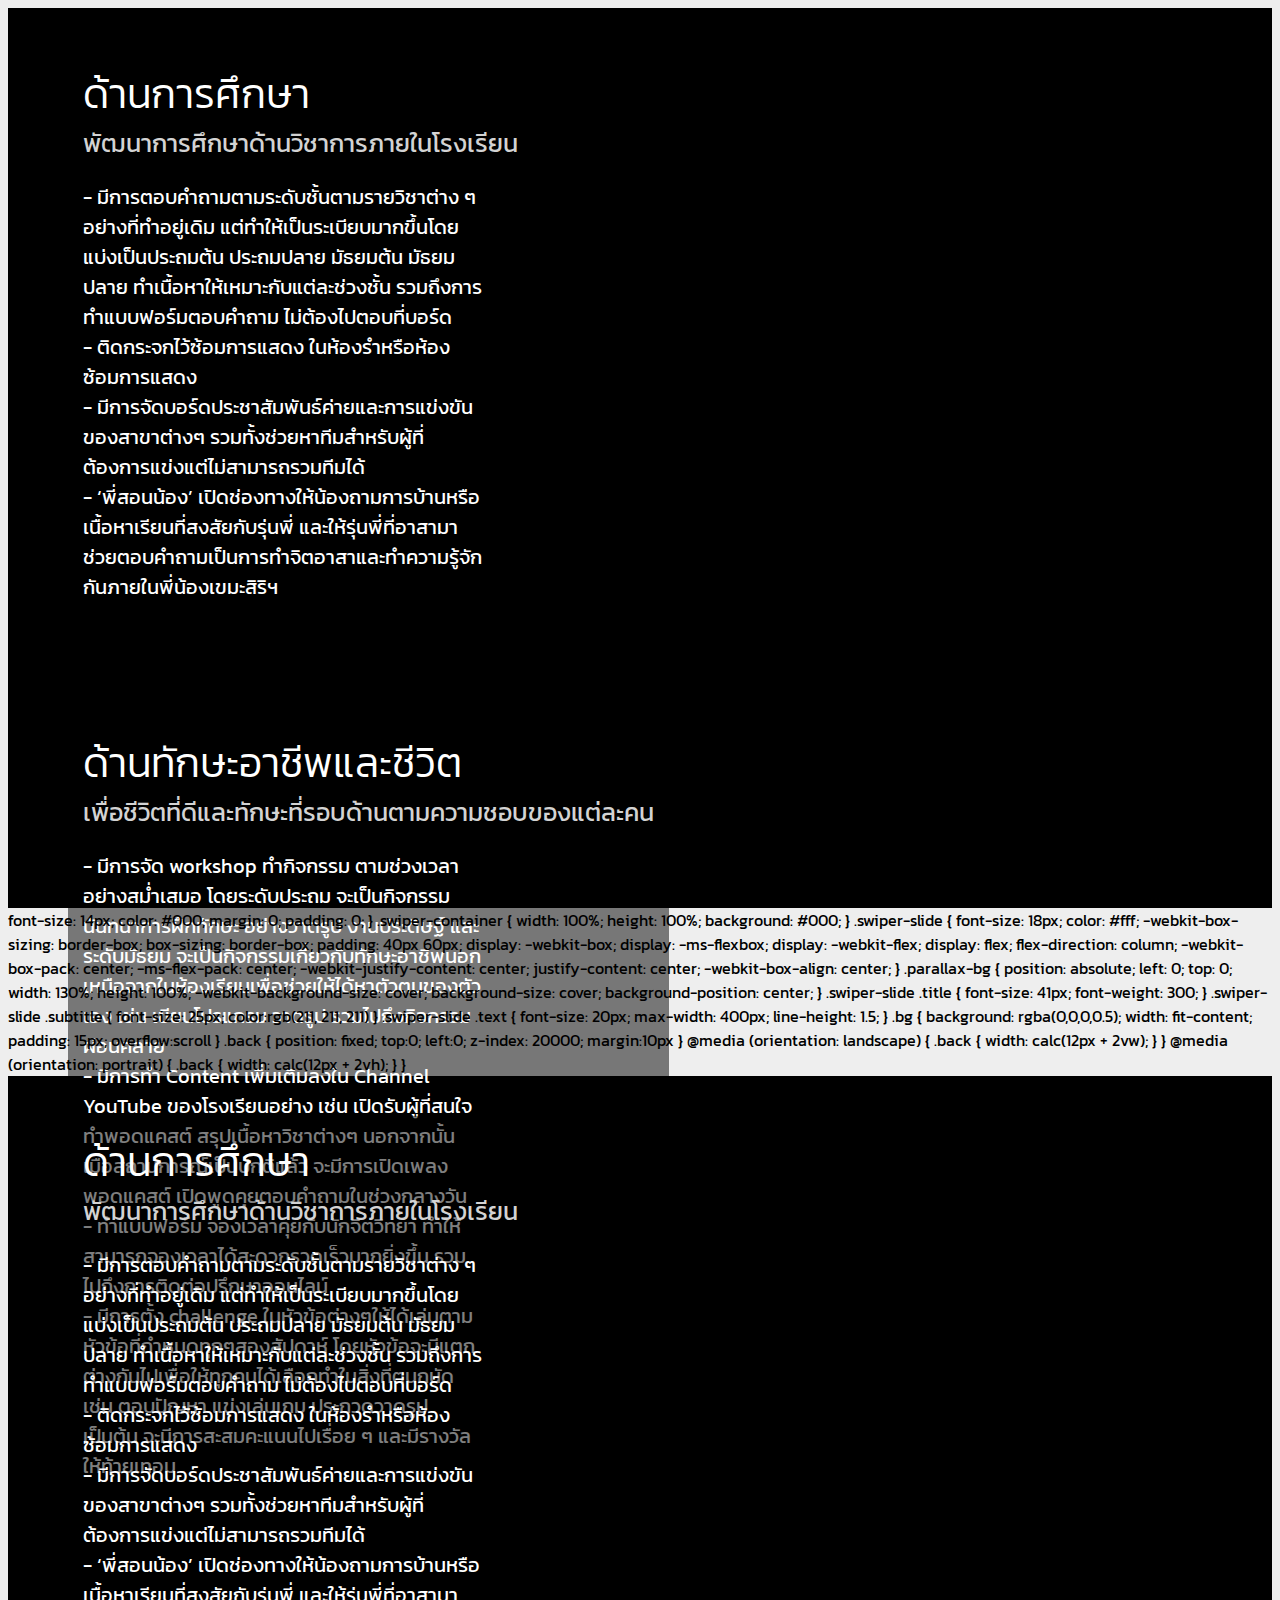
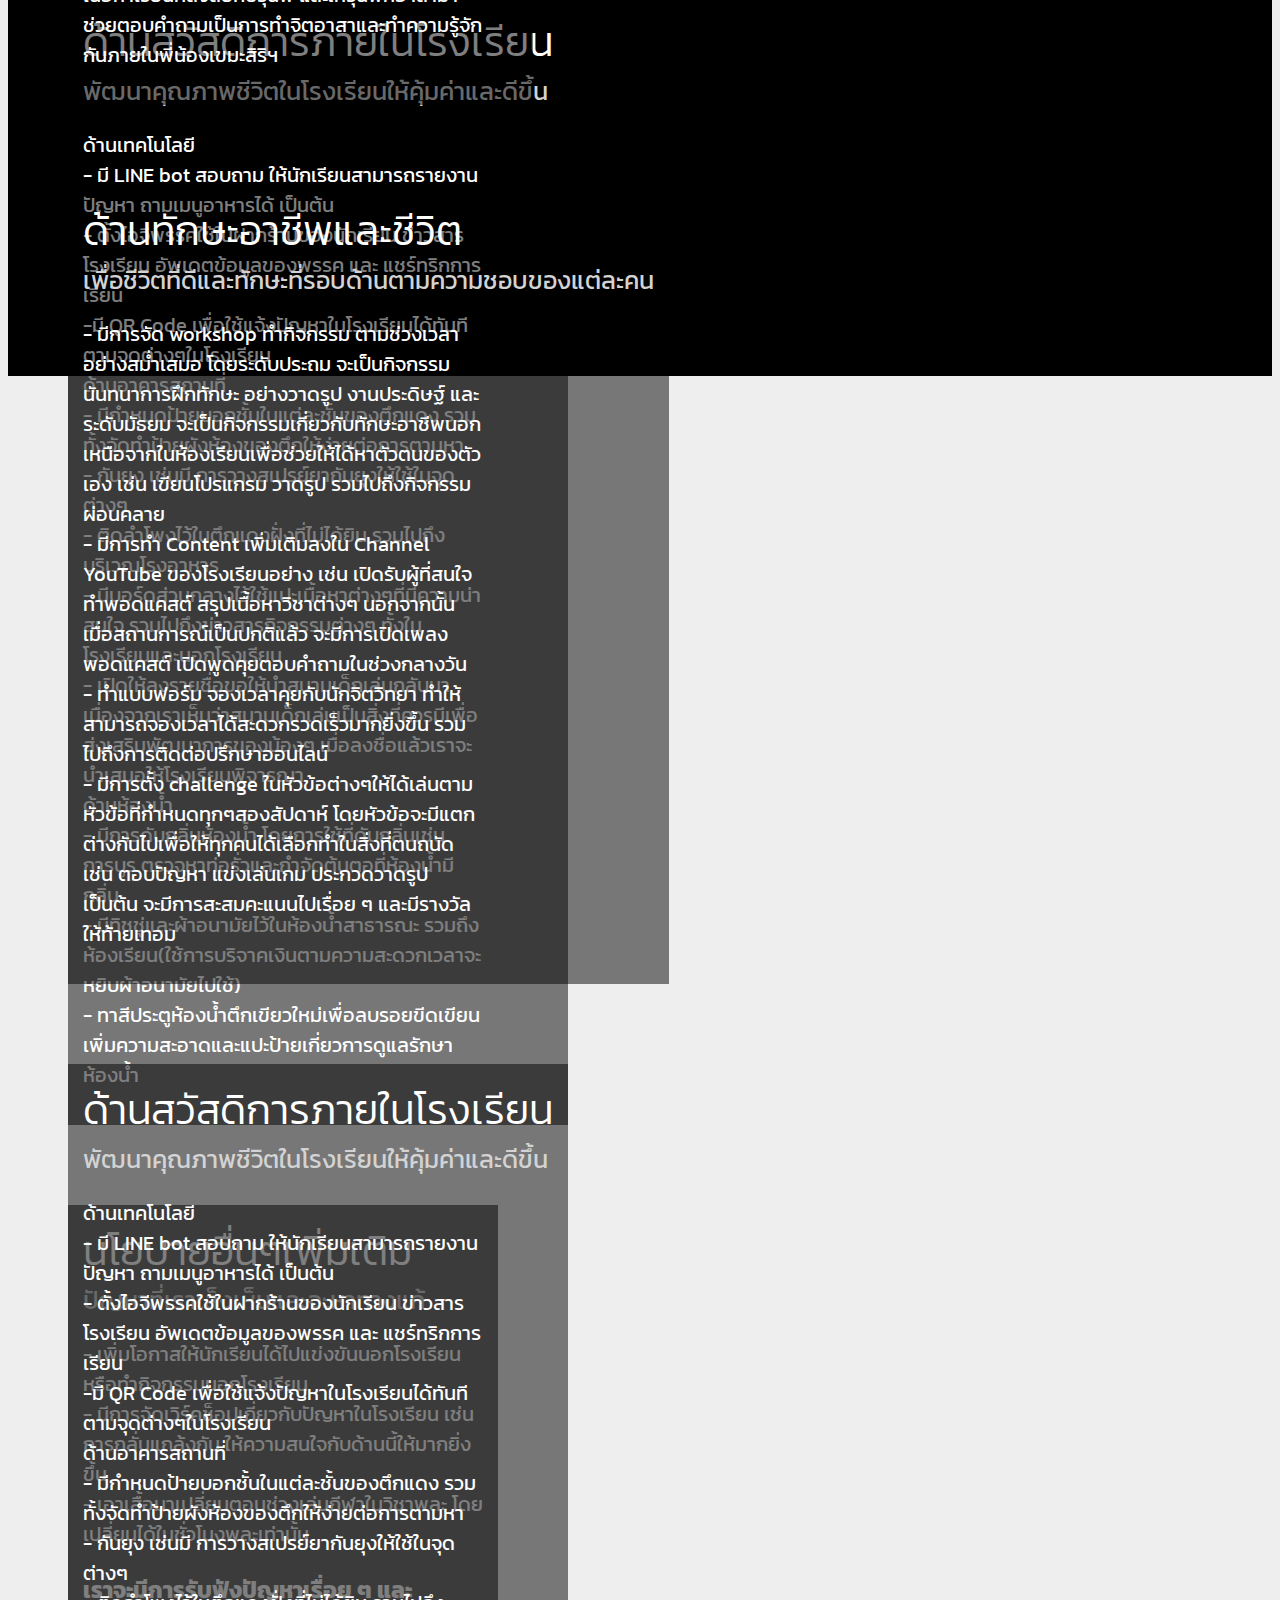
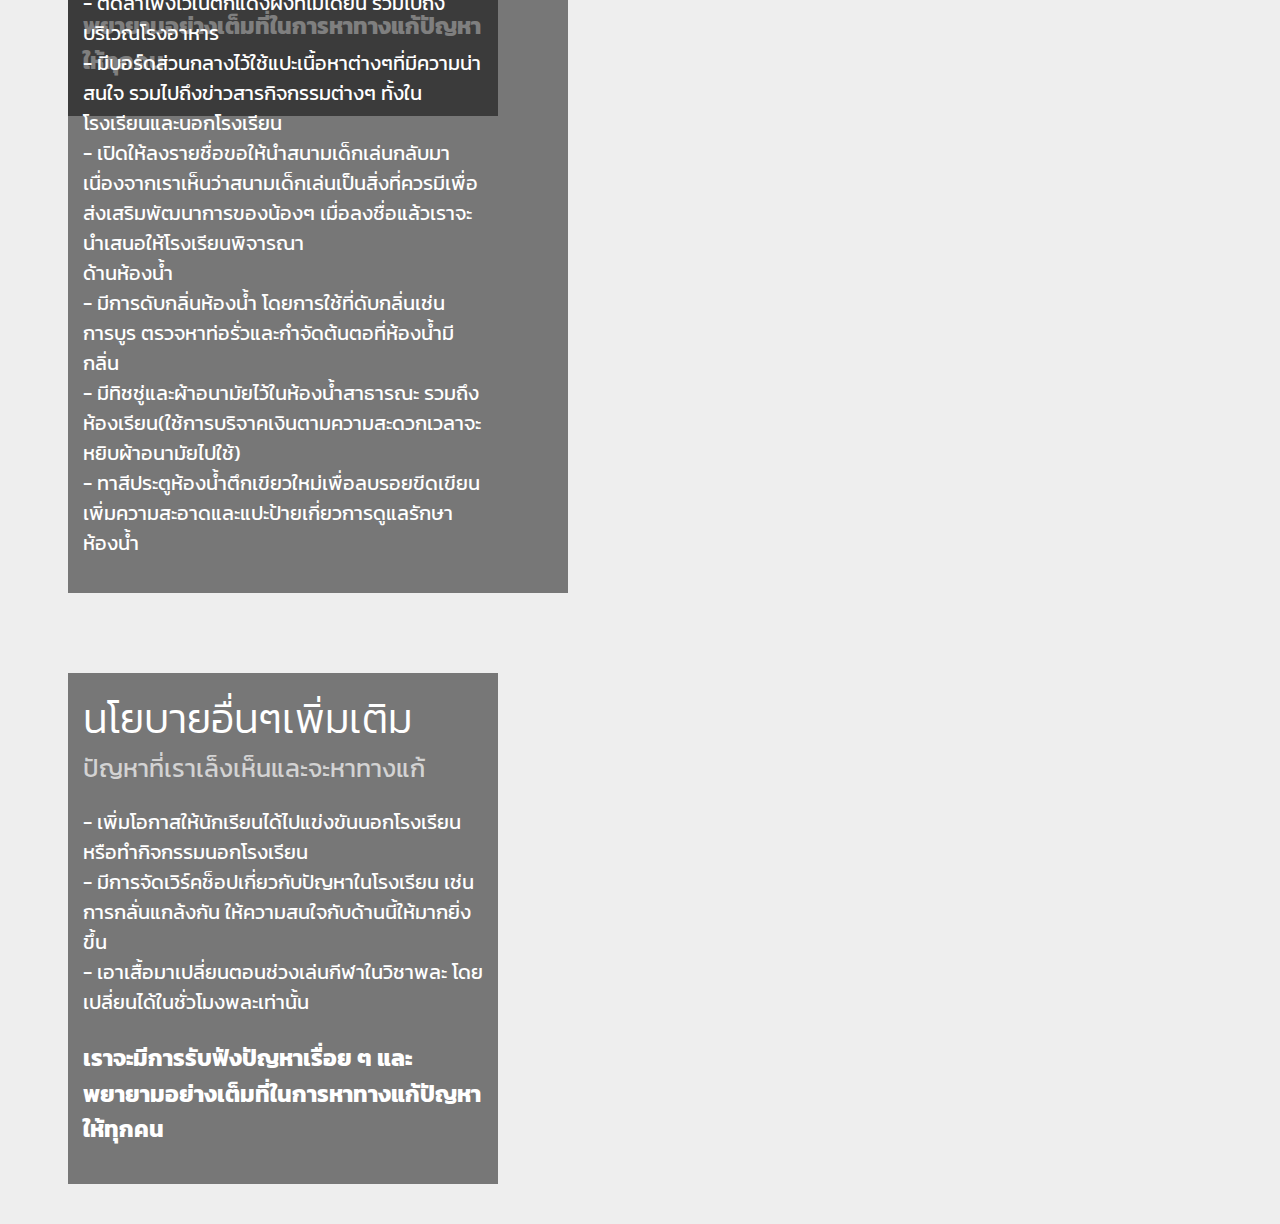
==== policies.html @ 5d54e793 "Update policies.html" ====
<!DOCTYPE html>
<html lang="en">
<head>
    <meta charset="UTF-8">
    <meta name="viewport" content="width=device-width, initial-scale=1.0">
    <title>นโยบายของเรา</title>
    <link rel="stylesheet" href="https://unpkg.com/swiper/swiper-bundle.css" />
    <link href="https://fonts.googleapis.com/css2?family=Kanit&display=swap" rel="stylesheet">
    <link rel="icon" href="./assets/LOGO.svg" type="image/svg">
    <style>
       html,
    body {
      position: relative;
      height: 100%;
    }

    body {
      background: #eee;
      font-family: 'Kanit', sans-serif;<!DOCTYPE html>
<html lang="en">
<head>
    <meta charset="UTF-8">
    <meta name="viewport" content="width=device-width, initial-scale=1.0">
    <title>นโยบายของเรา</title>
    <link rel="stylesheet" href="https://unpkg.com/swiper/swiper-bundle.css" />
    <link href="https://fonts.googleapis.com/css2?family=Kanit&display=swap" rel="stylesheet">
    <link rel="icon" href="./assets/LOGO.svg" type="image/svg">
    <style>
       html,
    body {
      position: relative;
      height: 100%;
    }

    body {
      background: #eee;
      font-family: 'Kanit', sans-serif;
      font-size: 14px;
      color: #000;
      margin: 0;
      padding: 0;
    }

    .swiper-container {
      width: 100%;
      height: 100%;
      background: #000;
    }

    .swiper-slide {
      font-size: 18px;
      color: #fff;
      -webkit-box-sizing: border-box;
      box-sizing: border-box;
      padding: 40px 60px;
      display: -webkit-box;
      display: -ms-flexbox;
      display: -webkit-flex;
      display: flex;
      flex-direction: column;
      -webkit-box-pack: center;
      -ms-flex-pack: center;
      -webkit-justify-content: center;
      justify-content: center;
      -webkit-box-align: center;
      

    }

    .parallax-bg {
      position: absolute;
      left: 0;
      top: 0;
      width: 130%;
      height: 100%;
      -webkit-background-size: cover;
      background-size: cover;
      background-position: center;
    }

    .swiper-slide .title {
      font-size: 41px;
      font-weight: 300;
    }

    .swiper-slide .subtitle {
      font-size: 25px;
      color:rgb(211, 211, 211)
    }

    .swiper-slide .text {
      font-size: 20px;
      max-width: 400px;
      line-height: 1.5;
    }
    
    .bg {
        background: rgba(0,0,0,0.5);
        width: fit-content;
        padding: 15px;
        overflow:scroll
    }
    .back {
        position: fixed;
        top:0;
        left:0;
        z-index: 20000;
        margin:10px
    }

    @media (orientation: landscape) {
    
    .back {
        width: calc(12px + 2vw);
    }
}

@media (orientation: portrait) {
    
    .back {
        width: calc(12px + 2vh);
    }
}
    </style>
</head>
<body>
    <img class="back"src="./assets/backw.svg" alt="" onclick="location.href='./index.html'">
    <div class="swiper-container">
        <div class="parallax-bg" style="background-image:url(./assets/school.jpg)" data-swiper-parallax="-23%"></div>
        <div class="swiper-wrapper">
          <div class="swiper-slide">
                <div class="bg">
                    <div class="title" data-swiper-parallax="-300">ด้านการศึกษา</div>
                    <div class="subtitle" data-swiper-parallax="-200">พัฒนาการศึกษาด้านวิชาการภายในโรงเรียน</div>
                    <div class="text" data-swiper-parallax="-100">
                    <p>- มีการตอบคำถามตามระดับชั้นตามรายวิชาต่าง ๆ อย่างที่ทำอยู่เดิม แต่ทำให้เป็นระเบียบมากขึ้นโดยแบ่งเป็นประถมต้น​ ประถมปลาย มัธยมต้น มัธยมปลาย ทำเนื้อหาให้เหมาะกับแต่ละช่วงชั้น รวมถึงการทำแบบฟอร์มตอบคำถาม ไม่ต้องไปตอบที่บอร์ด</br>
                        -  ติดกระจกไว้ซ้อมการแสดง ในห้องรำหรือห้องซ้อมการแสดง</br>
                        - มีการจัดบอร์ดประชาสัมพันธ์ค่ายและการแข่งขันของสาขาต่างๆ รวมทั้งช่วยหาทีมสำหรับผู้ที่ต้องการแข่งแต่ไม่สามารถรวมทีมได้</br>
                        - ‘พี่สอนน้อง’ เปิดช่องทางให้น้องถามการบ้านหรือเนื้อหาเรียนที่สงสัยกับรุ่นพี่ และให้รุ่นพี่ที่อาสามาช่วยตอบคำถามเป็นการทำจิตอาสาและทำความรู้จักกันภายในพี่น้องเขมะสิริฯ
                        </p>
                    </div>
                </div>
          </div>
          
          <div class="swiper-slide">
            <div class="bg">
                <div class="title" data-swiper-parallax="-300" data-swiper-parallax-opacity="0">ด้านทักษะอาชีพและชีวิต</div>
                <div class="subtitle" data-swiper-parallax="-200">เพื่อชีวิตที่ดีและทักษะที่รอบด้านตามความชอบของแต่ละคน </div>
                <div class="text" data-swiper-parallax="-100">
                <p>- มีการจัด workshop ทำกิจกรรม ตามช่วงเวลาอย่างสม่ำเสมอ​ โดยระดับประถม จะเป็นกิจกรรมนันทนาการฝึกทักษะ อย่างวาดรูป งานประดิษฐ์  และระดับมัธยม จะเป็นกิจกรรมเกี่ยวกับทักษะอาชีพนอกเหนือจากในห้องเรียนเพื่อช่วยให้ได้หาตัวตนของตัวเอง เช่น เขียนโปรแกรม วาดรูป รวมไปถึงกิจกรรมผ่อนคลาย</br>
                    -  มีการทำ Content เพิ่มเติมลงใน Channel YouTube ของโรงเรียนอย่าง เช่น เปิดรับผู้ที่สนใจทำพอดแคสต์ สรุปเนื้อหาวิชาต่างๆ นอกจากนั้นเมื่อสถานการณ์เป็นปกติแล้ว จะมีการเปิดเพลง พอดแคสต์ เปิดพูดคุยตอบคำถามในช่วงกลางวัน</br>
                    -  ทำแบบฟอร์ม จองเวลาคุยกับนักจิตวิทยา ทำให้สามารถจองเวลาได้สะดวกรวดเร็วมากยิ่งขึ้น รวมไปถึงการติดต่อปรึกษาออนไลน์</br>
                    - มีการตั้ง challenge ในหัวข้อต่างๆให้ได้เล่นตามหัวข้อที่กำหนดทุกๆสองสัปดาห์ โดยหัวข้อจะมีแตกต่างกันไปเพื่อให้ทุกคนได้เลือกทำในสิ่งที่ตนถนัด เช่น ตอบปัญหา แข่งเล่นเกม ประกวดวาดรูป เป็นต้น จะมีการสะสมคะแนนไปเรื่อย ๆ และมีรางวัลให้ท้ายเทอม
                    </p>
                </div>
            </div>
          </div>
          <div class="swiper-slide">
            <div class="bg">
                <div class="title" data-swiper-parallax="-300">ด้านสวัสดิการภายในโรงเรียน</div>
                <div class="subtitle" data-swiper-parallax="-200">พัฒนาคุณภาพชีวิตในโรงเรียนให้คุ้มค่าและดีขึ้น</div>
                <div class="text" data-swiper-parallax="-100">
                <p>ด้านเทคโนโลยี</br>
                    - มี LINE bot สอบถาม ให้นักเรียนสามารถรายงานปัญหา ถามเมนูอาหารได้ เป็นต้น</br>   
                    - ตั้งไอจีพรรคใช้ในฝากร้านของนักเรียน ข่าวสารโรงเรียน อัพเดตข้อมูลของพรรค และ แชร์ทริกการเรียน</br>
                    -มี QR Code เพื่อใช้แจ้งปัญหาในโรงเรียนได้ทันทีตามจุดต่างๆในโรงเรียน</br>
                    ด้านอาคารสถานที่</br>
                    - มีกำหนดป้ายบอกชั้นในแต่ละชั้นของตึกแดง รวมทั้งจัดทำป้ายผังห้องของตึกให้ง่ายต่อการตามหา</br>
                    - กันยุง เช่นมี​ การวางสเปรย์ยากันยุง​ให้ใช้ในจุดต่างๆ</br>
                    - ติดลำโพงไว้ในตึกแดงฝั่งที่ไม่ได้ยิน รวมไปถึงบริเวณโรงอาหาร</br> 
                    - มีบอร์ดส่วนกลางไว้ใช้แปะเนื้อหาต่างๆที่มีความน่าสนใจ รวมไปถึงข่าวสารกิจกรรมต่างๆ ทั้งในโรงเรียนและนอกโรงเรียน</br>
                    - เปิดให้ลงรายชื่อขอให้นำสนามเด็กเล่นกลับมา เนื่องจากเราเห็นว่าสนามเด็กเล่นเป็นสิ่งที่ควรมีเพื่อส่งเสริมพัฒนาการของน้องๆ เมื่อลงชื่อแล้วเราจะนำเสนอให้โรงเรียนพิจารณา</br>
                    ด้านห้องน้ำ</br>
                    - มีการดับกลิ่นห้องน้ำ โดยการใช้ที่ดับกลิ่นเช่น การบูร ตรวจหาท่อรั่วและกำจัดต้นตอที่ห้องน้ำมีกลิ่น</br>
                    - มีทิชชู่และผ้าอนามัยไว้ในห้องน้ำสาธารณะ รวมถึงห้องเรียน(ใช้การบริจาคเงินตามความสะดวกเวลาจะหยิบผ้าอนามัย​ไปใช้)​</br>
                    - ทาสีประตูห้องน้ำตึกเขียวใหม่เพื่อลบรอยขีดเขียนเพิ่มความสะอาดและแปะป้ายเกี่ยวการดูแลรักษาห้องน้ำ</br>
                    </p>
                </div>
            </div>
          </div>
          <div class="swiper-slide">
            <div class="bg">
                <div class="title" data-swiper-parallax="-300">นโยบายอื่นๆเพิ่มเติม</div>
                <div class="subtitle" data-swiper-parallax="-200">ปัญหาที่เราเล็งเห็นและจะหาทางแก้</div>
                <div class="text" data-swiper-parallax="-100">
                    <p>- เพิ่มโอกาสให้นักเรียนได้ไปแข่งขันนอกโรงเรียนหรือทำกิจกรรมนอกโรงเรียน</br>
                        - มีการจัดเวิร์คช็อปเกี่ยวกับปัญหาในโรงเรียน เช่น การกลั่นแกล้งกัน ให้ความสนใจกับด้านนี้ให้มากยิ่งขึ้น</br>
                        - เอาเสื้อมาเปลี่ยนตอนช่วงเล่นกีฬาในวิชาพละ โดยเปลี่ยนได้ในชั่วโมงพละเท่านั้น</br>
                    </p>
                    <h3>เราจะมีการรับฟังปัญหาเรื่อย ๆ และพยายามอย่างเต็มที่ในการหาทางแก้ปัญหาให้ทุกคน</h3>
                </div>
            </div>
            </div>
            </div>
        <!-- Add Pagination -->
        <div class="swiper-pagination swiper-pagination-white"></div>
        <!-- Add Navigation -->
        <div class="swiper-button-prev swiper-button-white"></div>
        <div class="swiper-button-next swiper-button-white"></div>
      </div>
    
      <!-- Swiper JS -->
      <script src="https://unpkg.com/swiper/swiper-bundle.js"></script>
    
      <!-- Initialize Swiper -->
      <script>
        var swiper = new Swiper('.swiper-container', {
          speed: 600,
          parallax: true,
          pagination: {
            el: '.swiper-pagination',
            clickable: true,
          },
          navigation: {
            nextEl: '.swiper-button-next',
            prevEl: '.swiper-button-prev',
          },
        });
      </script>
</body>
</html>
      font-size: 14px;
      color: #000;
      margin: 0;
      padding: 0;
    }

    .swiper-container {
      width: 100%;
      height: 100%;
      background: #000;
    }

    .swiper-slide {
      font-size: 18px;
      color: #fff;
      -webkit-box-sizing: border-box;
      box-sizing: border-box;
      padding: 40px 60px;
      display: -webkit-box;
      display: -ms-flexbox;
      display: -webkit-flex;
      display: flex;
      flex-direction: column;
      -webkit-box-pack: center;
      -ms-flex-pack: center;
      -webkit-justify-content: center;
      justify-content: center;
      -webkit-box-align: center;
      

    }

    .parallax-bg {
      position: absolute;
      left: 0;
      top: 0;
      width: 130%;
      height: 100%;
      -webkit-background-size: cover;
      background-size: cover;
      background-position: center;
    }

    .swiper-slide .title {
      font-size: 41px;
      font-weight: 300;
    }

    .swiper-slide .subtitle {
      font-size: 25px;
      color:rgb(211, 211, 211)
    }

    .swiper-slide .text {
      font-size: 20px;
      max-width: 400px;
      line-height: 1.5;
    }
    
    .bg {
        background: rgba(0,0,0,0.5);
        width: fit-content;
        padding: 15px;
        overflow:scroll
    }
    .back {
        position: fixed;
        top:0;
        left:0;
        z-index: 20000;
        margin:10px
    }

    @media (orientation: landscape) {
    
    .back {
        width: calc(12px + 2vw);
    }
}

@media (orientation: portrait) {
    
    .back {
        width: calc(12px + 2vh);
    }
}
    </style>
</head>
<body>
    <img class="back"src="./assets/backw.svg" alt="" onclick="location.href='./index.html'">
    <div class="swiper-container">
        <div class="parallax-bg" style="background-image:url(./assets/school.jpg)" data-swiper-parallax="-23%"></div>
        <div class="swiper-wrapper">
          <div class="swiper-slide">
              <div class="bg">
            <div class="title" data-swiper-parallax="-300">ด้านการศึกษา</div>
            <div class="subtitle" data-swiper-parallax="-200">พัฒนาการศึกษาด้านวิชาการภายในโรงเรียน</div>
            <div class="text" data-swiper-parallax="-100">
              <p>- มีการตอบคำถามตามระดับชั้นตามรายวิชาต่าง ๆ อย่างที่ทำอยู่เดิม แต่ทำให้เป็นระเบียบมากขึ้นโดยแบ่งเป็นประถมต้น​ ประถมปลาย มัธยมต้น มัธยมปลาย ทำเนื้อหาให้เหมาะกับแต่ละช่วงชั้น รวมถึงการทำแบบฟอร์มตอบคำถาม ไม่ต้องไปตอบที่บอร์ด</br>
                -  ติดกระจกไว้ซ้อมการแสดง ในห้องรำหรือห้องซ้อมการแสดง</br>
                - มีการจัดบอร์ดประชาสัมพันธ์ค่ายและการแข่งขันของสาขาต่างๆ รวมทั้งช่วยหาทีมสำหรับผู้ที่ต้องการแข่งแต่ไม่สามารถรวมทีมได้</br>
                - ‘พี่สอนน้อง’ เปิดช่องทางให้น้องถามการบ้านหรือเนื้อหาเรียนที่สงสัยกับรุ่นพี่ และให้รุ่นพี่ที่อาสามาช่วยตอบคำถามเป็นการทำจิตอาสาและทำความรู้จักกันภายในพี่น้องเขมะสิริฯ
                </p>
            </div>
        </div>
          </div>
          <div class="swiper-slide">
            <div class="bg">
            <div class="title" data-swiper-parallax="-300" data-swiper-parallax-opacity="0">ด้านทักษะอาชีพและชีวิต</div>
            <div class="subtitle" data-swiper-parallax="-200">เพื่อชีวิตที่ดีและทักษะที่รอบด้านตามความชอบของแต่ละคน </div>
            <div class="text" data-swiper-parallax="-100">
              <p>- มีการจัด workshop ทำกิจกรรม ตามช่วงเวลาอย่างสม่ำเสมอ​ โดยระดับประถม จะเป็นกิจกรรมนันทนาการฝึกทักษะ อย่างวาดรูป งานประดิษฐ์  และระดับมัธยม จะเป็นกิจกรรมเกี่ยวกับทักษะอาชีพนอกเหนือจากในห้องเรียนเพื่อช่วยให้ได้หาตัวตนของตัวเอง เช่น เขียนโปรแกรม วาดรูป รวมไปถึงกิจกรรมผ่อนคลาย</br>
                -  มีการทำ Content เพิ่มเติมลงใน Channel YouTube ของโรงเรียนอย่าง เช่น เปิดรับผู้ที่สนใจทำพอดแคสต์ สรุปเนื้อหาวิชาต่างๆ นอกจากนั้นเมื่อสถานการณ์เป็นปกติแล้ว จะมีการเปิดเพลง พอดแคสต์ เปิดพูดคุยตอบคำถามในช่วงกลางวัน</br>
                -  ทำแบบฟอร์ม จองเวลาคุยกับนักจิตวิทยา ทำให้สามารถจองเวลาได้สะดวกรวดเร็วมากยิ่งขึ้น รวมไปถึงการติดต่อปรึกษาออนไลน์</br>
                - มีการตั้ง challenge ในหัวข้อต่างๆให้ได้เล่นตามหัวข้อที่กำหนดทุกๆสองสัปดาห์ โดยหัวข้อจะมีแตกต่างกันไปเพื่อให้ทุกคนได้เลือกทำในสิ่งที่ตนถนัด เช่น ตอบปัญหา แข่งเล่นเกม ประกวดวาดรูป เป็นต้น จะมีการสะสมคะแนนไปเรื่อย ๆ และมีรางวัลให้ท้ายเทอม
                </p>
            </div>
            </div>
          </div>
          <div class="swiper-slide">
            <div class="bg">
            <div class="title" data-swiper-parallax="-300">ด้านสวัสดิการภายในโรงเรียน</div>
            <div class="subtitle" data-swiper-parallax="-200">พัฒนาคุณภาพชีวิตในโรงเรียนให้คุ้มค่าและดีขึ้น</div>
            <div class="text" data-swiper-parallax="-100">
              <p>ด้านเทคโนโลยี</br>
                - มี LINE bot สอบถาม ให้นักเรียนสามารถรายงานปัญหา ถามเมนูอาหารได้ เป็นต้น</br>   
                - ตั้งไอจีพรรคใช้ในฝากร้านของนักเรียน ข่าวสารโรงเรียน อัพเดตข้อมูลของพรรค และ แชร์ทริกการเรียน</br>
                -มี QR Code เพื่อใช้แจ้งปัญหาในโรงเรียนได้ทันทีตามจุดต่างๆในโรงเรียน</br>
                ด้านอาคารสถานที่</br>
                - มีกำหนดป้ายบอกชั้นในแต่ละชั้นของตึกแดง รวมทั้งจัดทำป้ายผังห้องของตึกให้ง่ายต่อการตามหา</br>
                - กันยุง เช่นมี​ การวางสเปรย์ยากันยุง​ให้ใช้ในจุดต่างๆ</br>
                - ติดลำโพงไว้ในตึกแดงฝั่งที่ไม่ได้ยิน รวมไปถึงบริเวณโรงอาหาร</br> 
                - มีบอร์ดส่วนกลางไว้ใช้แปะเนื้อหาต่างๆที่มีความน่าสนใจ รวมไปถึงข่าวสารกิจกรรมต่างๆ ทั้งในโรงเรียนและนอกโรงเรียน</br>
                - เปิดให้ลงรายชื่อขอให้นำสนามเด็กเล่นกลับมา เนื่องจากเราเห็นว่าสนามเด็กเล่นเป็นสิ่งที่ควรมีเพื่อส่งเสริมพัฒนาการของน้องๆ เมื่อลงชื่อแล้วเราจะนำเสนอให้โรงเรียนพิจารณา</br>
                ด้านห้องน้ำ</br>
                - มีการดับกลิ่นห้องน้ำ โดยการใช้ที่ดับกลิ่นเช่น การบูร ตรวจหาท่อรั่วและกำจัดต้นตอที่ห้องน้ำมีกลิ่น</br>
                - มีทิชชู่และผ้าอนามัยไว้ในห้องน้ำสาธารณะ รวมถึงห้องเรียน(ใช้การบริจาคเงินตามความสะดวกเวลาจะหยิบผ้าอนามัย​ไปใช้)​</br>
                - ทาสีประตูห้องน้ำตึกเขียวใหม่เพื่อลบรอยขีดเขียนเพิ่มความสะอาดและแปะป้ายเกี่ยวการดูแลรักษาห้องน้ำ</br>
                </p>
            </div>
            </div>
          </div>
          <div class="swiper-slide">
            <div class="bg">
          <div class="title" data-swiper-parallax="-300">นโยบายอื่นๆเพิ่มเติม</div>
          <div class="subtitle" data-swiper-parallax="-200">ปัญหาที่เราเล็งเห็นและจะหาทางแก้</div>
          <div class="text" data-swiper-parallax="-100">
            <p>- เพิ่มโอกาสให้นักเรียนได้ไปแข่งขันนอกโรงเรียนหรือทำกิจกรรมนอกโรงเรียน</br>
                - มีการจัดเวิร์คช็อปเกี่ยวกับปัญหาในโรงเรียน เช่น การกลั่นแกล้งกัน ให้ความสนใจกับด้านนี้ให้มากยิ่งขึ้น</br>
                - เอาเสื้อมาเปลี่ยนตอนช่วงเล่นกีฬาในวิชาพละ โดยเปลี่ยนได้ในชั่วโมงพละเท่านั้น</br>
              </p>
            <h3>เราจะมีการรับฟังปัญหาเรื่อย ๆ และพยายามอย่างเต็มที่ในการหาทางแก้ปัญหาให้ทุกคน</h3>
          </div>
        </div>
</div>
        <!-- Add Pagination -->
        <div class="swiper-pagination swiper-pagination-white"></div>
        <!-- Add Navigation -->
        <div class="swiper-button-prev swiper-button-white"></div>
        <div class="swiper-button-next swiper-button-white"></div>
      </div>
    
      <!-- Swiper JS -->
      <script src="https://unpkg.com/swiper/swiper-bundle.js"></script>
    
      <!-- Initialize Swiper -->
      <script>
        var swiper = new Swiper('.swiper-container', {
          speed: 600,
          parallax: true,
          pagination: {
            el: '.swiper-pagination',
            clickable: true,
          },
          navigation: {
            nextEl: '.swiper-button-next',
            prevEl: '.swiper-button-prev',
          },
        });
      </script>
</body>
</html>
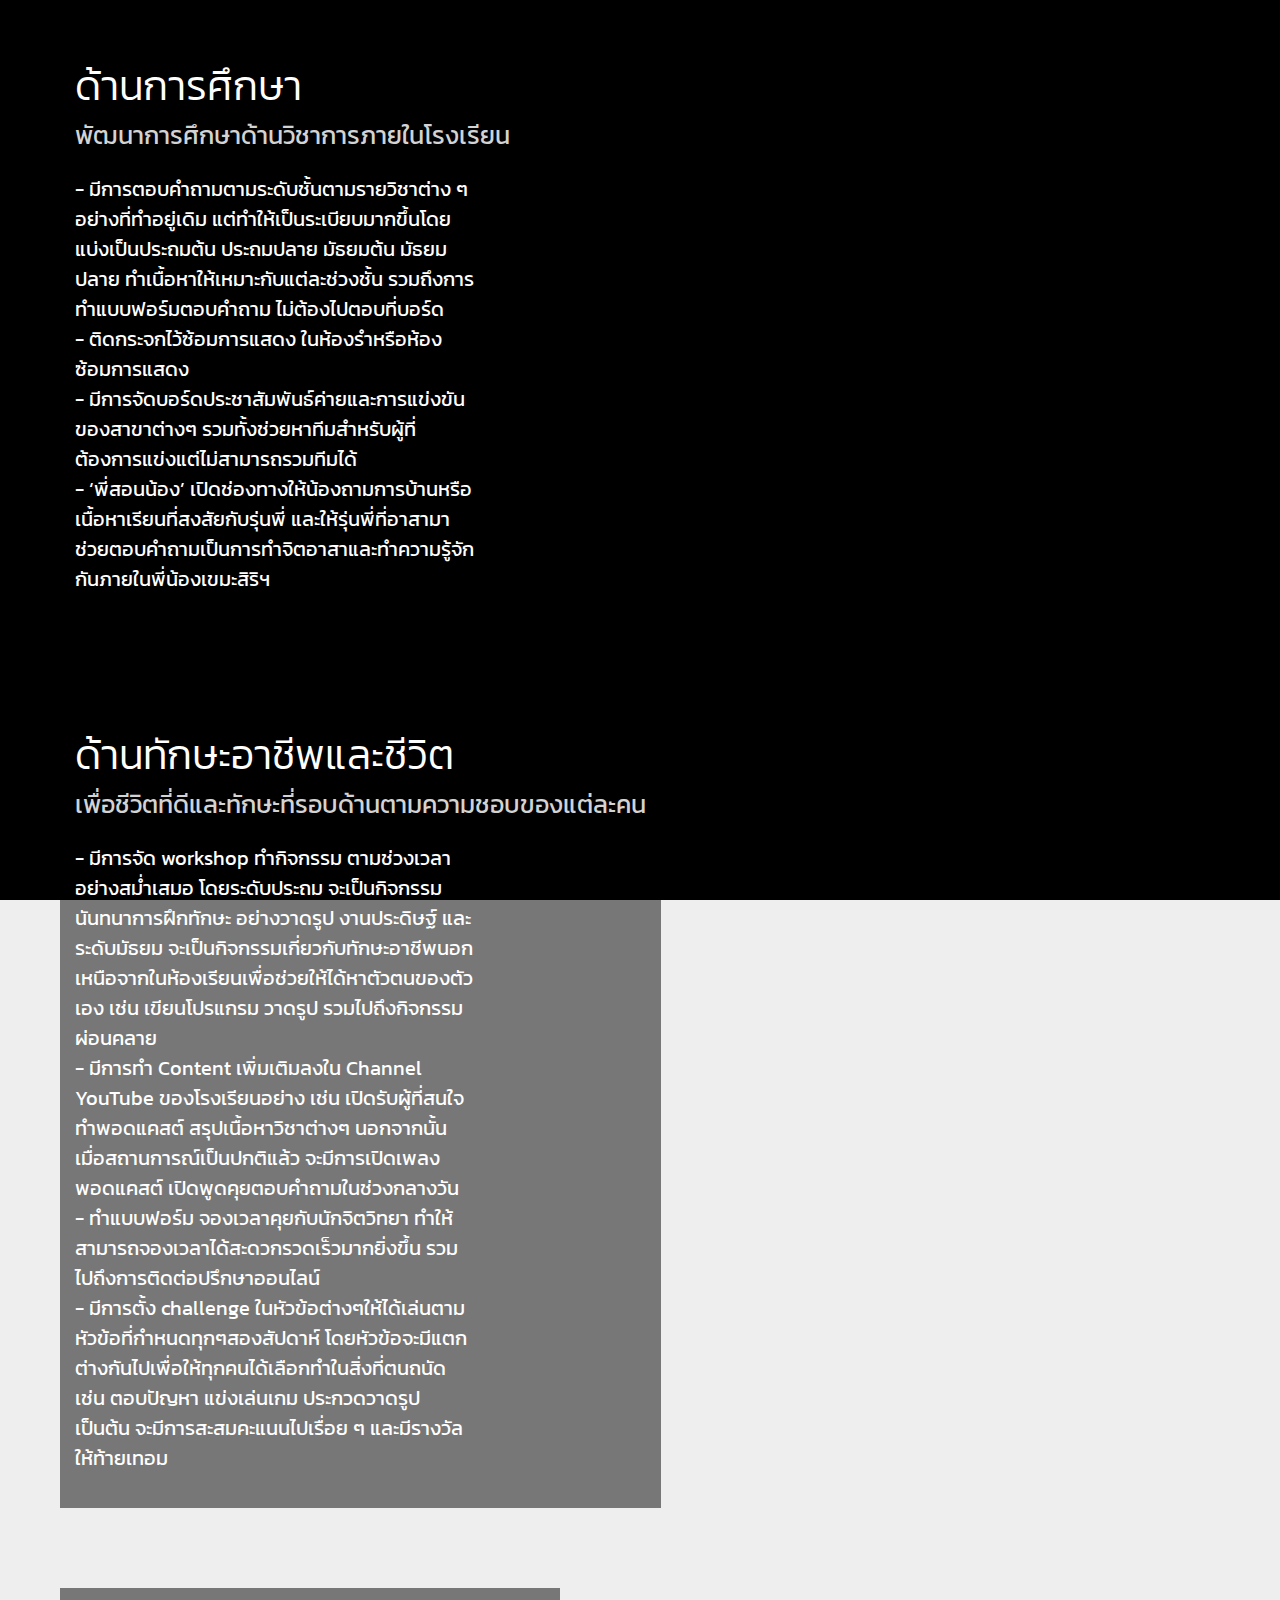
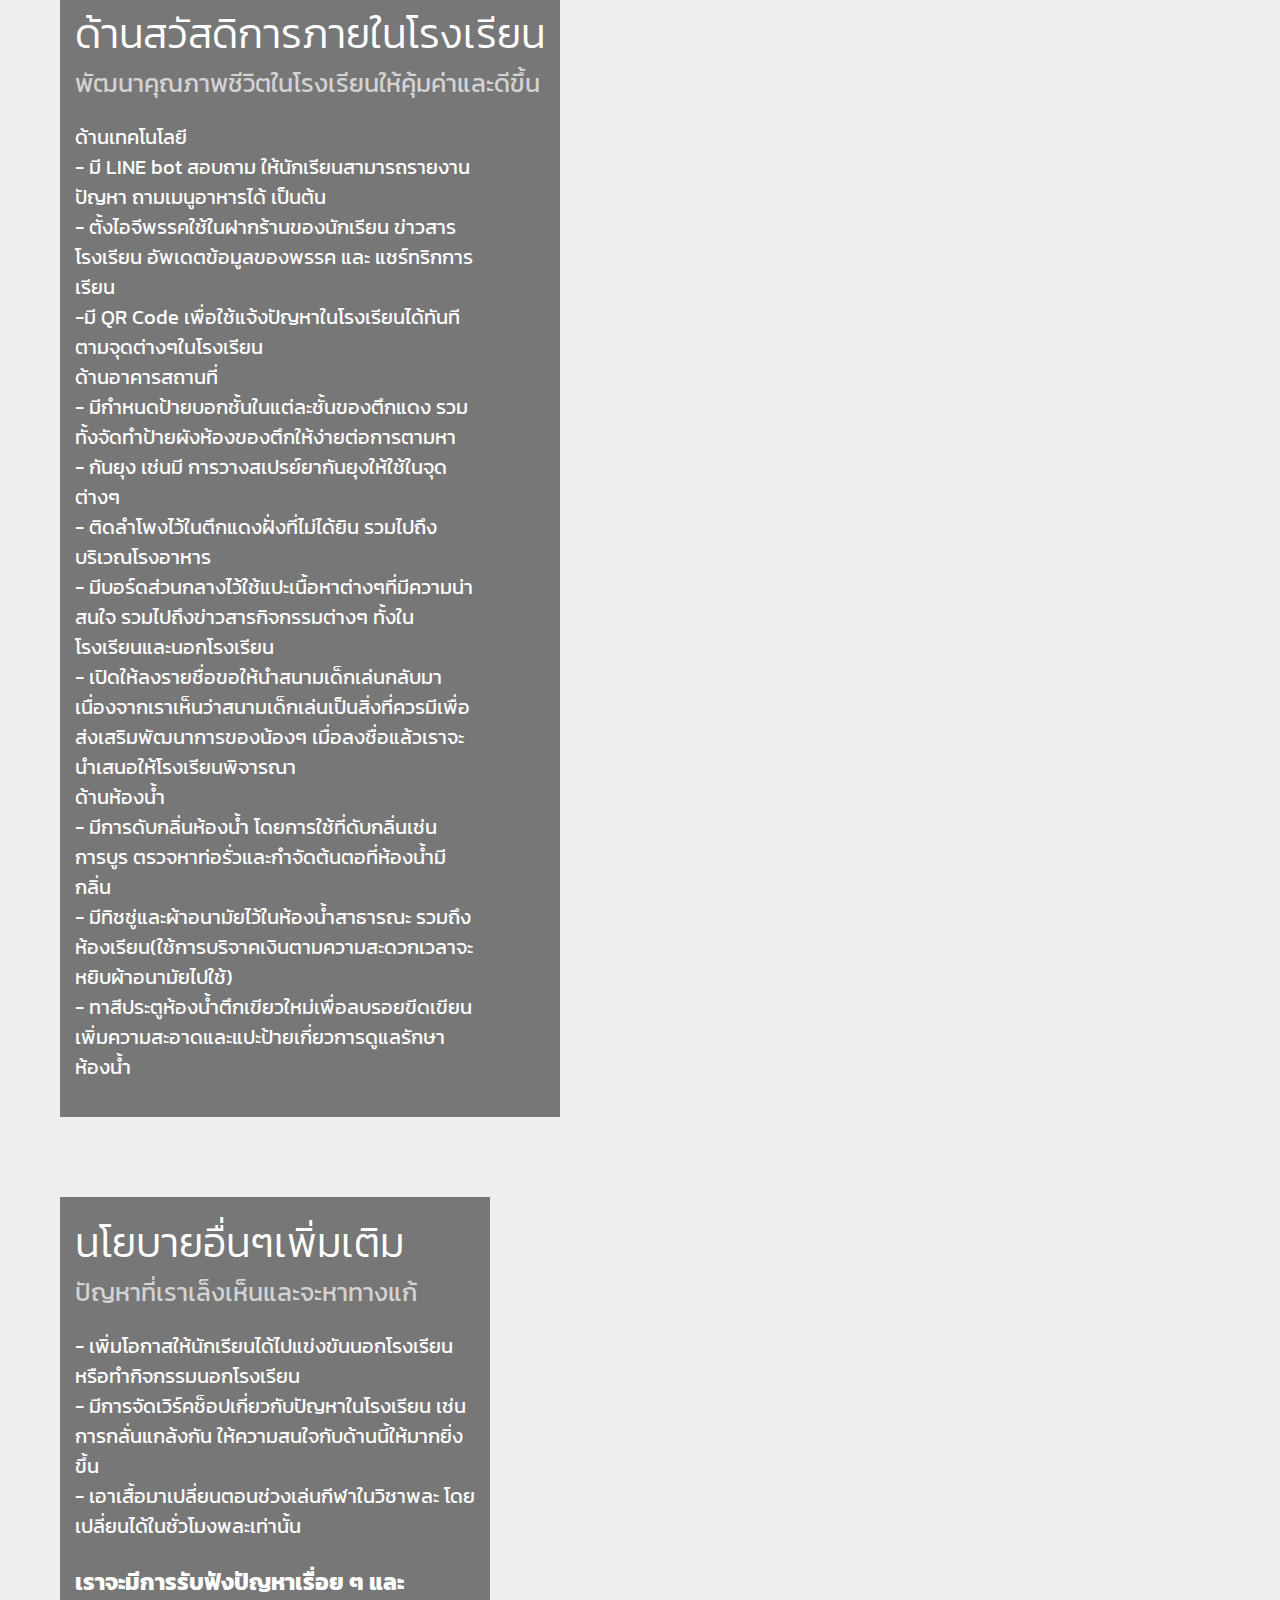
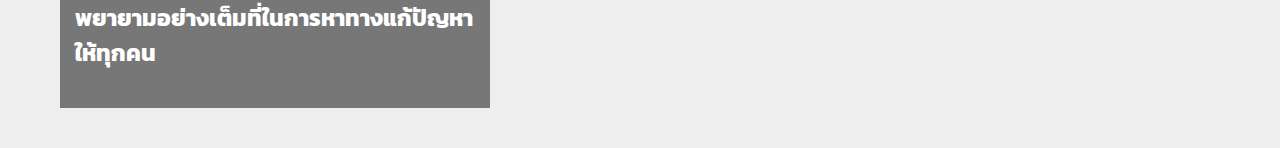
==== commit 1dacb782: "Update policies.html" ====
--- a/policies.html
+++ b/policies.html
@@ -1,22 +1,4 @@
 <!DOCTYPE html>
-<html lang="en">
-<head>
-    <meta charset="UTF-8">
-    <meta name="viewport" content="width=device-width, initial-scale=1.0">
-    <title>นโยบายของเรา</title>
-    <link rel="stylesheet" href="https://unpkg.com/swiper/swiper-bundle.css" />
-    <link href="https://fonts.googleapis.com/css2?family=Kanit&display=swap" rel="stylesheet">
-    <link rel="icon" href="./assets/LOGO.svg" type="image/svg">
-    <style>
-       html,
-    body {
-      position: relative;
-      height: 100%;
-    }
-
-    body {
-      background: #eee;
-      font-family: 'Kanit', sans-serif;<!DOCTYPE html>
 <html lang="en">
 <head>
     <meta charset="UTF-8">
@@ -219,185 +201,3 @@
       </script>
 </body>
 </html>
-      font-size: 14px;
-      color: #000;
-      margin: 0;
-      padding: 0;
-    }
-
-    .swiper-container {
-      width: 100%;
-      height: 100%;
-      background: #000;
-    }
-
-    .swiper-slide {
-      font-size: 18px;
-      color: #fff;
-      -webkit-box-sizing: border-box;
-      box-sizing: border-box;
-      padding: 40px 60px;
-      display: -webkit-box;
-      display: -ms-flexbox;
-      display: -webkit-flex;
-      display: flex;
-      flex-direction: column;
-      -webkit-box-pack: center;
-      -ms-flex-pack: center;
-      -webkit-justify-content: center;
-      justify-content: center;
-      -webkit-box-align: center;
-      
-
-    }
-
-    .parallax-bg {
-      position: absolute;
-      left: 0;
-      top: 0;
-      width: 130%;
-      height: 100%;
-      -webkit-background-size: cover;
-      background-size: cover;
-      background-position: center;
-    }
-
-    .swiper-slide .title {
-      font-size: 41px;
-      font-weight: 300;
-    }
-
-    .swiper-slide .subtitle {
-      font-size: 25px;
-      color:rgb(211, 211, 211)
-    }
-
-    .swiper-slide .text {
-      font-size: 20px;
-      max-width: 400px;
-      line-height: 1.5;
-    }
-    
-    .bg {
-        background: rgba(0,0,0,0.5);
-        width: fit-content;
-        padding: 15px;
-        overflow:scroll
-    }
-    .back {
-        position: fixed;
-        top:0;
-        left:0;
-        z-index: 20000;
-        margin:10px
-    }
-
-    @media (orientation: landscape) {
-    
-    .back {
-        width: calc(12px + 2vw);
-    }
-}
-
-@media (orientation: portrait) {
-    
-    .back {
-        width: calc(12px + 2vh);
-    }
-}
-    </style>
-</head>
-<body>
-    <img class="back"src="./assets/backw.svg" alt="" onclick="location.href='./index.html'">
-    <div class="swiper-container">
-        <div class="parallax-bg" style="background-image:url(./assets/school.jpg)" data-swiper-parallax="-23%"></div>
-        <div class="swiper-wrapper">
-          <div class="swiper-slide">
-              <div class="bg">
-            <div class="title" data-swiper-parallax="-300">ด้านการศึกษา</div>
-            <div class="subtitle" data-swiper-parallax="-200">พัฒนาการศึกษาด้านวิชาการภายในโรงเรียน</div>
-            <div class="text" data-swiper-parallax="-100">
-              <p>- มีการตอบคำถามตามระดับชั้นตามรายวิชาต่าง ๆ อย่างที่ทำอยู่เดิม แต่ทำให้เป็นระเบียบมากขึ้นโดยแบ่งเป็นประถมต้น​ ประถมปลาย มัธยมต้น มัธยมปลาย ทำเนื้อหาให้เหมาะกับแต่ละช่วงชั้น รวมถึงการทำแบบฟอร์มตอบคำถาม ไม่ต้องไปตอบที่บอร์ด</br>
-                -  ติดกระจกไว้ซ้อมการแสดง ในห้องรำหรือห้องซ้อมการแสดง</br>
-                - มีการจัดบอร์ดประชาสัมพันธ์ค่ายและการแข่งขันของสาขาต่างๆ รวมทั้งช่วยหาทีมสำหรับผู้ที่ต้องการแข่งแต่ไม่สามารถรวมทีมได้</br>
-                - ‘พี่สอนน้อง’ เปิดช่องทางให้น้องถามการบ้านหรือเนื้อหาเรียนที่สงสัยกับรุ่นพี่ และให้รุ่นพี่ที่อาสามาช่วยตอบคำถามเป็นการทำจิตอาสาและทำความรู้จักกันภายในพี่น้องเขมะสิริฯ
-                </p>
-            </div>
-        </div>
-          </div>
-          <div class="swiper-slide">
-            <div class="bg">
-            <div class="title" data-swiper-parallax="-300" data-swiper-parallax-opacity="0">ด้านทักษะอาชีพและชีวิต</div>
-            <div class="subtitle" data-swiper-parallax="-200">เพื่อชีวิตที่ดีและทักษะที่รอบด้านตามความชอบของแต่ละคน </div>
-            <div class="text" data-swiper-parallax="-100">
-              <p>- มีการจัด workshop ทำกิจกรรม ตามช่วงเวลาอย่างสม่ำเสมอ​ โดยระดับประถม จะเป็นกิจกรรมนันทนาการฝึกทักษะ อย่างวาดรูป งานประดิษฐ์  และระดับมัธยม จะเป็นกิจกรรมเกี่ยวกับทักษะอาชีพนอกเหนือจากในห้องเรียนเพื่อช่วยให้ได้หาตัวตนของตัวเอง เช่น เขียนโปรแกรม วาดรูป รวมไปถึงกิจกรรมผ่อนคลาย</br>
-                -  มีการทำ Content เพิ่มเติมลงใน Channel YouTube ของโรงเรียนอย่าง เช่น เปิดรับผู้ที่สนใจทำพอดแคสต์ สรุปเนื้อหาวิชาต่างๆ นอกจากนั้นเมื่อสถานการณ์เป็นปกติแล้ว จะมีการเปิดเพลง พอดแคสต์ เปิดพูดคุยตอบคำถามในช่วงกลางวัน</br>
-                -  ทำแบบฟอร์ม จองเวลาคุยกับนักจิตวิทยา ทำให้สามารถจองเวลาได้สะดวกรวดเร็วมากยิ่งขึ้น รวมไปถึงการติดต่อปรึกษาออนไลน์</br>
-                - มีการตั้ง challenge ในหัวข้อต่างๆให้ได้เล่นตามหัวข้อที่กำหนดทุกๆสองสัปดาห์ โดยหัวข้อจะมีแตกต่างกันไปเพื่อให้ทุกคนได้เลือกทำในสิ่งที่ตนถนัด เช่น ตอบปัญหา แข่งเล่นเกม ประกวดวาดรูป เป็นต้น จะมีการสะสมคะแนนไปเรื่อย ๆ และมีรางวัลให้ท้ายเทอม
-                </p>
-            </div>
-            </div>
-          </div>
-          <div class="swiper-slide">
-            <div class="bg">
-            <div class="title" data-swiper-parallax="-300">ด้านสวัสดิการภายในโรงเรียน</div>
-            <div class="subtitle" data-swiper-parallax="-200">พัฒนาคุณภาพชีวิตในโรงเรียนให้คุ้มค่าและดีขึ้น</div>
-            <div class="text" data-swiper-parallax="-100">
-              <p>ด้านเทคโนโลยี</br>
-                - มี LINE bot สอบถาม ให้นักเรียนสามารถรายงานปัญหา ถามเมนูอาหารได้ เป็นต้น</br>   
-                - ตั้งไอจีพรรคใช้ในฝากร้านของนักเรียน ข่าวสารโรงเรียน อัพเดตข้อมูลของพรรค และ แชร์ทริกการเรียน</br>
-                -มี QR Code เพื่อใช้แจ้งปัญหาในโรงเรียนได้ทันทีตามจุดต่างๆในโรงเรียน</br>
-                ด้านอาคารสถานที่</br>
-                - มีกำหนดป้ายบอกชั้นในแต่ละชั้นของตึกแดง รวมทั้งจัดทำป้ายผังห้องของตึกให้ง่ายต่อการตามหา</br>
-                - กันยุง เช่นมี​ การวางสเปรย์ยากันยุง​ให้ใช้ในจุดต่างๆ</br>
-                - ติดลำโพงไว้ในตึกแดงฝั่งที่ไม่ได้ยิน รวมไปถึงบริเวณโรงอาหาร</br> 
-                - มีบอร์ดส่วนกลางไว้ใช้แปะเนื้อหาต่างๆที่มีความน่าสนใจ รวมไปถึงข่าวสารกิจกรรมต่างๆ ทั้งในโรงเรียนและนอกโรงเรียน</br>
-                - เปิดให้ลงรายชื่อขอให้นำสนามเด็กเล่นกลับมา เนื่องจากเราเห็นว่าสนามเด็กเล่นเป็นสิ่งที่ควรมีเพื่อส่งเสริมพัฒนาการของน้องๆ เมื่อลงชื่อแล้วเราจะนำเสนอให้โรงเรียนพิจารณา</br>
-                ด้านห้องน้ำ</br>
-                - มีการดับกลิ่นห้องน้ำ โดยการใช้ที่ดับกลิ่นเช่น การบูร ตรวจหาท่อรั่วและกำจัดต้นตอที่ห้องน้ำมีกลิ่น</br>
-                - มีทิชชู่และผ้าอนามัยไว้ในห้องน้ำสาธารณะ รวมถึงห้องเรียน(ใช้การบริจาคเงินตามความสะดวกเวลาจะหยิบผ้าอนามัย​ไปใช้)​</br>
-                - ทาสีประตูห้องน้ำตึกเขียวใหม่เพื่อลบรอยขีดเขียนเพิ่มความสะอาดและแปะป้ายเกี่ยวการดูแลรักษาห้องน้ำ</br>
-                </p>
-            </div>
-            </div>
-          </div>
-          <div class="swiper-slide">
-            <div class="bg">
-          <div class="title" data-swiper-parallax="-300">นโยบายอื่นๆเพิ่มเติม</div>
-          <div class="subtitle" data-swiper-parallax="-200">ปัญหาที่เราเล็งเห็นและจะหาทางแก้</div>
-          <div class="text" data-swiper-parallax="-100">
-            <p>- เพิ่มโอกาสให้นักเรียนได้ไปแข่งขันนอกโรงเรียนหรือทำกิจกรรมนอกโรงเรียน</br>
-                - มีการจัดเวิร์คช็อปเกี่ยวกับปัญหาในโรงเรียน เช่น การกลั่นแกล้งกัน ให้ความสนใจกับด้านนี้ให้มากยิ่งขึ้น</br>
-                - เอาเสื้อมาเปลี่ยนตอนช่วงเล่นกีฬาในวิชาพละ โดยเปลี่ยนได้ในชั่วโมงพละเท่านั้น</br>
-              </p>
-            <h3>เราจะมีการรับฟังปัญหาเรื่อย ๆ และพยายามอย่างเต็มที่ในการหาทางแก้ปัญหาให้ทุกคน</h3>
-          </div>
-        </div>
-</div>
-        <!-- Add Pagination -->
-        <div class="swiper-pagination swiper-pagination-white"></div>
-        <!-- Add Navigation -->
-        <div class="swiper-button-prev swiper-button-white"></div>
-        <div class="swiper-button-next swiper-button-white"></div>
-      </div>
-    
-      <!-- Swiper JS -->
-      <script src="https://unpkg.com/swiper/swiper-bundle.js"></script>
-    
-      <!-- Initialize Swiper -->
-      <script>
-        var swiper = new Swiper('.swiper-container', {
-          speed: 600,
-          parallax: true,
-          pagination: {
-            el: '.swiper-pagination',
-            clickable: true,
-          },
-          navigation: {
-            nextEl: '.swiper-button-next',
-            prevEl: '.swiper-button-prev',
-          },
-        });
-      </script>
-</body>
-</html>
